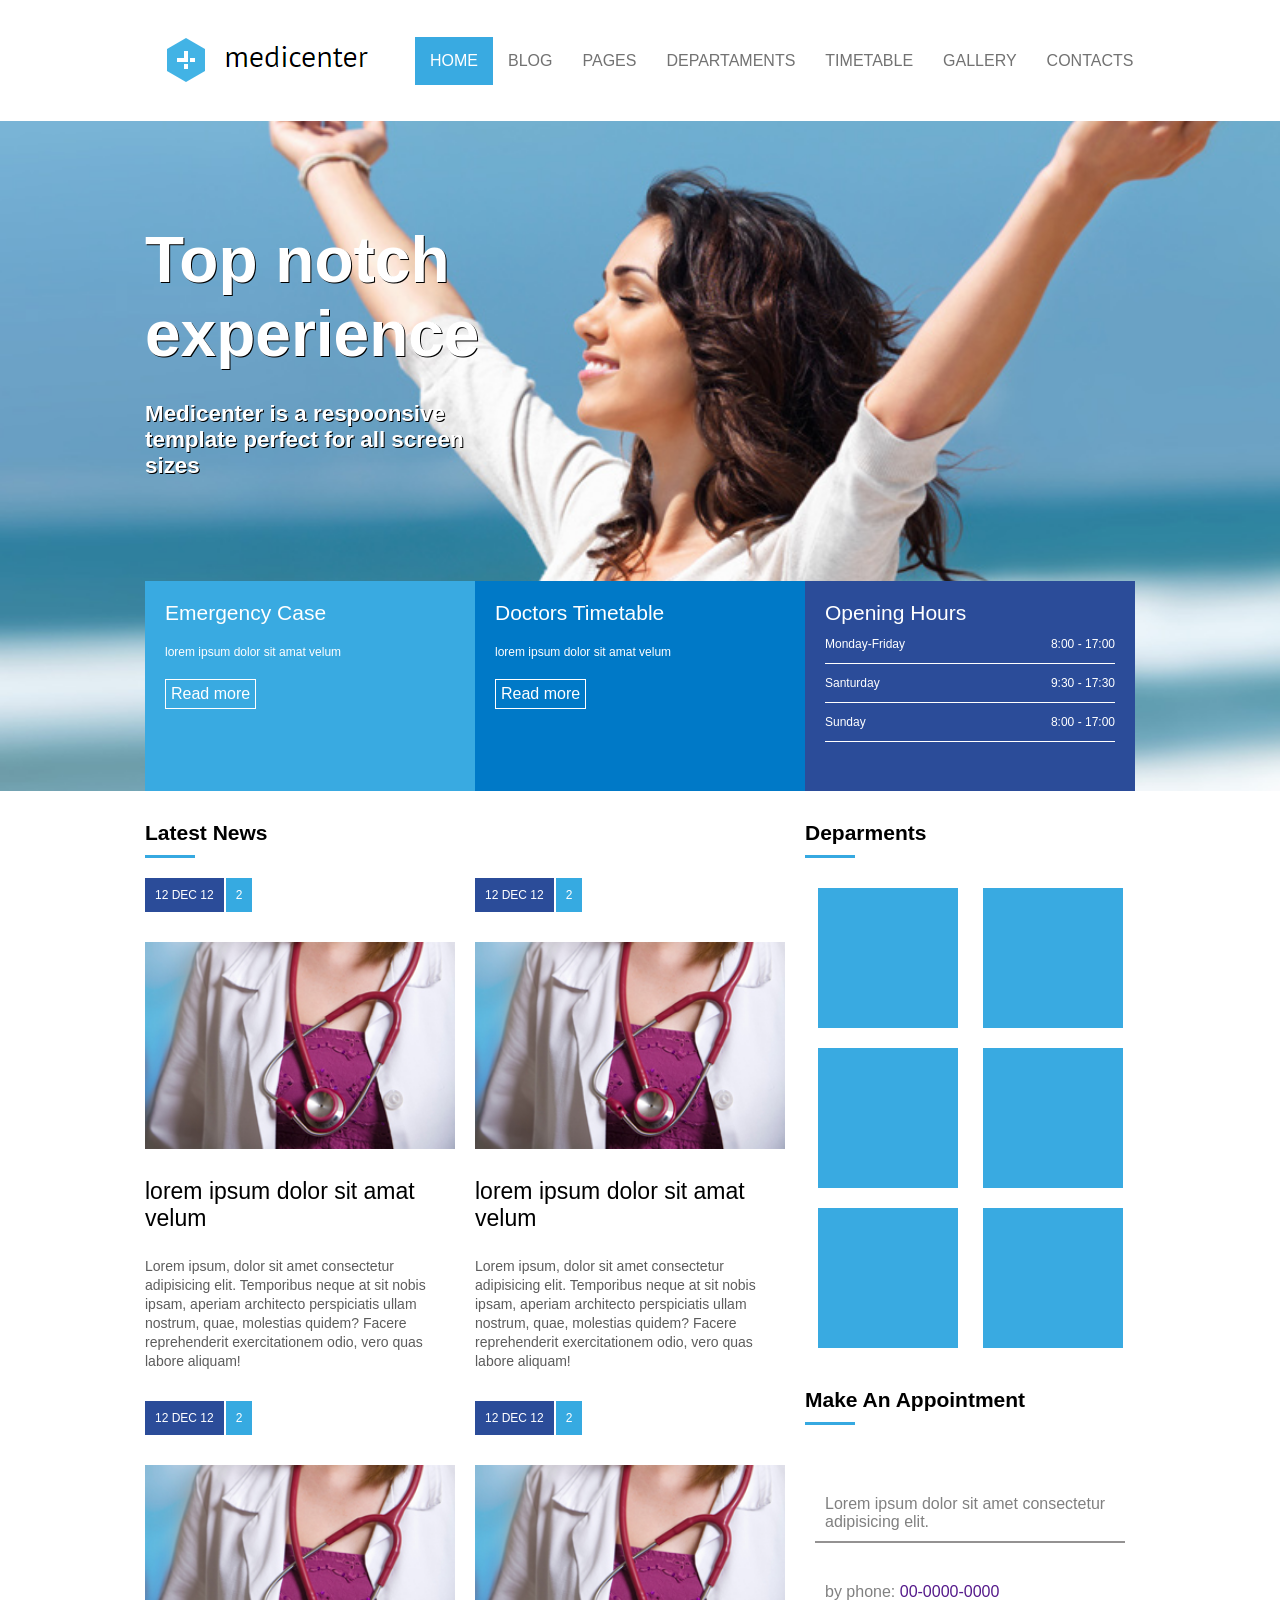
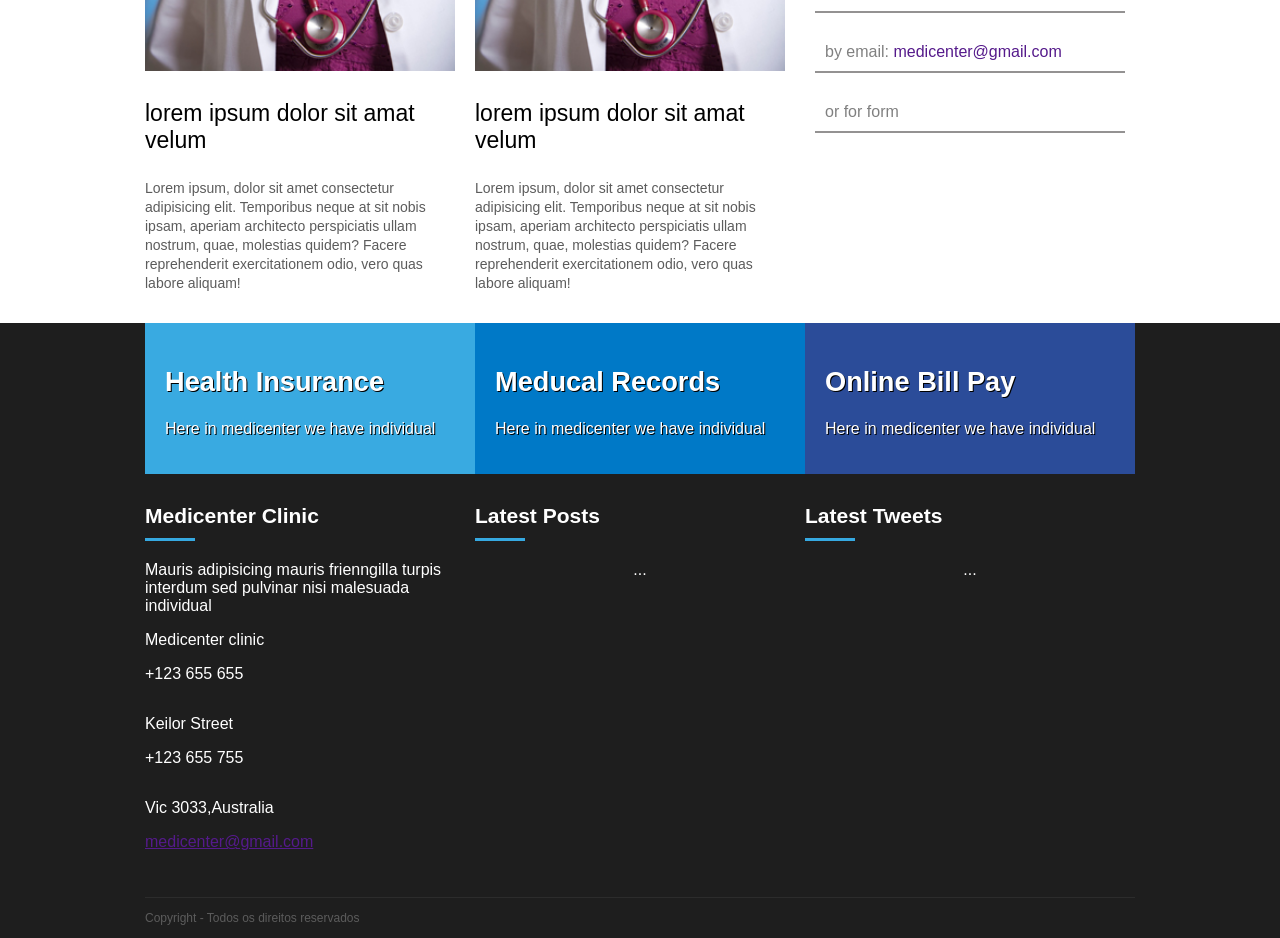
==== index.html @ bafdeab5 "att" ====
<!DOCTYPE html>
<html lang="pt_BR">
<head>
    <meta charset="UTF-8">
    <meta http-equiv="X-UA-Compatible" content="IE=edge">
    <meta name="viewport" content="width=device-width, initial-scale=1.0">
    <title>Pagína Inicial</title>
    <link rel="stylesheet" href="assets/css/template.css">
</head>
<body>
    <header>
        <div class="container">
            <div class="logo">
                <a href=""></a> <img src="assets/imagens/logo.png" alt="">
            </div>
            <div class="menu">
                <nav>
                    <ul>
                        <li class="active" ><a href="">Home</a></li>
                        <li><a href="">Blog</a></li>
                        <li><a href="">Pages</a></li>
                        <li><a href="">Departaments</a></li>
                        <li><a href="">TimeTable</a></li>
                        <li><a href="">Gallery</a></li>
                        <li><a href="">Contacts</a></li>
                    </ul>
                </nav>
            </div>
        </div>
    </header>

    <section id="banner" >
        <div class="container column">
            <div class="banner_headline">
                <h2>Top notch experience</h2>
                <h3>Medicenter is a respoonsive template perfect for all screen sizes</h3>
            </div>
            <div class="banner_options" >
                <div class="banner1">
                    <div class="banner_title">Emergency Case</div>
                    <div class="banner_desc">lorem ipsum dolor sit amat velum
                    </div>
                    <a href="#">Read more</a>
                </div>
                <div class="banner2">
                    <div class="banner_title">Doctors Timetable</div>
                    <div class="banner_desc">lorem ipsum dolor sit amat velum
                    </div>
                    <a href="#">Read more</a>
                </div>
                <div class="banner3">
                    <div class="banner_title">Opening Hours</div>
                        <div class="desc_semana">
                            <p>Monday-Friday</p>
                            <p>8:00 - 17:00</p>
                        </div>
                        <div class="desc_semana">
                            <p>Santurday</p>
                            <p>9:30 - 17:30</p>
                        </div>
                        <div class="desc_semana">
                            <p>Sunday</p>
                            <p>8:00 - 17:00</p>
                        </div>                  
                </div>
            </div>
        </div>
    </section>
    <section id="geral">
        <div class="container">
            <section>                
                <div class="widget">
                    <div class="widget_title">
                        <div class="widget_title_text">Latest News</div>
                        <div class="widget_title_bar"></div>
                    </div>
                    <div class="widget_body flex">                        
                        <article>
                            <a href="">
                            <div class="news_data">
                                <div class="news_posted_at">12 DEC 12</div>
                                <div class="news_comments">2</div>
                            </div>
                            <div class="news_thumbnail">
                                <img src="assets/imagens/image_05-2-285x190.jpg" alt="doutor">
                            </div>
                            <div class="news_title">
                                lorem ipsum dolor sit amat velum
                            </div>
                            <div class="news_resume">
                                Lorem ipsum, dolor sit amet consectetur adipisicing elit. Temporibus neque at sit nobis ipsam, aperiam architecto perspiciatis ullam nostrum, quae, molestias quidem? Facere reprehenderit exercitationem odio, vero quas labore aliquam!
                            </div>
                        </a>
                        </article>

                        <article>
                            <a href="">
                            <div class="news_data">
                                <div class="news_posted_at">12 DEC 12</div>
                                <div class="news_comments">2</div>
                            </div>
                            <div class="news_thumbnail">
                                <img src="assets/imagens/image_05-2-285x190.jpg" alt="doutor">
                            </div>
                            <div class="news_title">
                                lorem ipsum dolor sit amat velum
                            </div>
                            <div class="news_resume">
                                Lorem ipsum, dolor sit amet consectetur adipisicing elit. Temporibus neque at sit nobis ipsam, aperiam architecto perspiciatis ullam nostrum, quae, molestias quidem? Facere reprehenderit exercitationem odio, vero quas labore aliquam!
                            </div>
                        </a>
                        </article>

                        <article>
                            <a href="">
                            <div class="news_data">
                                <div class="news_posted_at">12 DEC 12</div>
                                <div class="news_comments">2</div>
                            </div>
                            <div class="news_thumbnail">
                                <img src="assets/imagens/image_05-2-285x190.jpg" alt="doutor">
                            </div>
                            <div class="news_title">
                                lorem ipsum dolor sit amat velum
                            </div>
                            <div class="news_resume">
                                Lorem ipsum, dolor sit amet consectetur adipisicing elit. Temporibus neque at sit nobis ipsam, aperiam architecto perspiciatis ullam nostrum, quae, molestias quidem? Facere reprehenderit exercitationem odio, vero quas labore aliquam!
                            </div>
                        </a>
                        </article>

                        <article>
                            <a href="">
                            <div class="news_data">
                                <div class="news_posted_at">12 DEC 12</div>
                                <div class="news_comments">2</div>
                            </div>
                            <div class="news_thumbnail">
                                <img src="assets/imagens/image_05-2-285x190.jpg" alt="doutor">
                            </div>
                            <div class="news_title">
                                lorem ipsum dolor sit amat velum
                            </div>
                            <div class="news_resume">
                                Lorem ipsum, dolor sit amet consectetur adipisicing elit. Temporibus neque at sit nobis ipsam, aperiam architecto perspiciatis ullam nostrum, quae, molestias quidem? Facere reprehenderit exercitationem odio, vero quas labore aliquam!
                            </div>
                        </a>
                        </article>
                    </div>
                </div>
            </section>
            <aside>
                <div class="widget">
                    <div class="widget_title">
                        <div class="widget_title_text">Deparments</div>
                        <div class="widget_title_bar"></div>
                    </div>
                    <div class="widget_body">
                        <div class="departaments_desc" ></div>
                        <div class="departaments_desc" ></div>
                        <div class="departaments_desc" ></div>
                        <div class="departaments_desc" ></div>
                        <div class="departaments_desc" ></div>
                        <div class="departaments_desc" ></div>
                    </div>
                </div>
                <div class="widget">
                    <div class="widget_title">
                        <div class="widget_title_text">Make An Appointment</div>
                        <div class="widget_title_bar"></div>
                    </div>
                    <div class="widget_body flexapponitment">
                        <div class="resume_appontment">
                            Lorem ipsum dolor sit amet consectetur adipisicing elit. 
                        </div>
                        <div class="phone">by phone: <a href="">00-0000-0000</a> </div>
                        <div class="email">by email: <a href="">medicenter@gmail.com</a> </div>
                        <div class="form">or for form</div>
                    </div>
                </div>
            </aside>
        </div>
    </section>
    <footer>
        <div class="container flexcoloumn">
            <div class="footer_menu">
                <div class="fm_1">
                    <h2>Health Insurance</h2>
                    <p>Here in medicenter we have individual</p>
                </div>
                <div class="fm_2">
                    <h2>Meducal Records</h2>
                    <p>Here in medicenter we have individual</p>
                </div>
                <div class="fm_3">
                    <h2>Online Bill Pay</h2>
                    <p>Here in medicenter we have individual</p>
                </div>
            </div>
            
            <div class="footer_area">
                <div class="footer_areaitem">
                    <div class="widget">
                        <div class="widget_title">
                            <div class="widget_title_text">Medicenter Clinic</div>
                            <div class="widget_title_bar"></div>
                        </div>
                        <div class="widget_body xd ">
                           <div class="desc_clinic0" >
                                Mauris adipisicing mauris frienngilla turpis interdum sed pulvinar nisi malesuada individual
                           </div>

                           <div class="desc_clinic" >
                                <p>Medicenter clinic</p> 
                                <p>+123 655 655</p>
                           </div>
                           <div class="desc_clinic" >
                                <p>Keilor Street</p>
                                <p>+123 655 755</p>
                           </div>
                           <div class="desc_clinic" >
                                <p>Vic 3033,Australia</p>
                                <p><a href="">medicenter@gmail.com</a></p>
                           </div>
                        </div>
                    </div>
                </div>
                <div class="footer_areaitem">
                    <div class="widget">
                        <div class="widget_title">
                            <div class="widget_title_text">Latest  Posts</div>
                            <div class="widget_title_bar"></div>
                        </div>
                        <div class="widget_body">
                            ...
                        </div>
                    </div>
                </div>
                <div class="footer_areaitem">
                    <div class="widget">
                        <div class="widget_title">
                            <div class="widget_title_text">Latest Tweets</div>
                            <div class="widget_title_bar"></div>
                        </div>
                        <div class="widget_body">
                            ...
                        </div>
                    </div>
                </div>
            </div>
            <div class="footer_copy">
                Copyright - Todos os direitos reservados
            </div>
        </div>
    </footer>




</body>
</html>
---- assets/css/template.css ----
*{
    font-family: arial;
}
body {
    margin: 0;
    padding: 0;
    /* background-color: rgb(161, 199, 189); */
    /* padding-bottom: 300px; */
}
header {
    display: flex;
    height: 121px;
    justify-content: center;
}
.container {
    display: flex;
    justify-content: space-between;
    width: 990px;
}
.logo{
    display: flex;
    align-items: center;
}
.menu {
    display: flex;
    align-items: center;
}
nav ul, nav li {
    list-style: none;
    margin: 0;
    padding: 0;
}
nav ul {
    display: flex;
}
nav a {
    display: block;
    padding: 15px;
    text-decoration: none;
    text-transform: uppercase;
    color: #727272;
    font-family: arial;
}
nav .active a, 
nav a:hover {
    background-color: #39aae1;
    color:#ffffff;
}
#banner {
    display: flex;
    justify-content: center;
    background-image: url(../imagens/banner.jpg);
    background-position: center;
    background-size: cover;
    height: 670px;
}
.column {
    flex-direction: column;
}
.banner_headline{
    flex: 1;
    display: flex;
    flex-direction: column;
    justify-content: center;
/* background-color: red; */
}
.banner_headline h2 {
    color: #ffffff;
    font-size: 4rem;
    text-shadow: 1px 1px 0px #000000;
    margin: 0;
    padding: 0;
    max-width: 350px; 
}
.banner_headline h3 {
    color: #ffffff;
    font-size: 1.4rem;
    text-shadow: 1px 1px 0px #000000;
    margin: 0;
    padding: 0;
    max-width: 350px;
    margin-top: 30px;
}
.banner_options{
    display: flex;
    height: 210px;
    /* background-color: green; */
}
.banner1,
.banner2,
.banner3{
    flex: 1;
    color: #ffffff;
    padding: 20px;
}
.banner1{
background-color: #39aae1;
}
.banner2{
background-color: #0079c7;
}
.banner3{
background-color: #2b4c99;
}
.banner_title{
    font-size: 21px;
}
.banner_desc{
    font-size: 12px;
    margin-top: 20px;
    margin-bottom: 20px;
}
.banner_options a {
    display: inline-block;
    border: 1px solid #ffffff;
    padding: 5px;
    color: #ffffff;
    font-size: 13;
    text-decoration: none;
}
.desc_semana {
    font-size: 12px;
    display: flex;
    justify-content: space-between;
    border-bottom: 1px solid #ffff;
}
#geral {
    display: flex;
    justify-content: center;
}
#geral section{
    flex: 2;
}
#geral aside{
    flex: 1;
}
.widget_title{
    margin-top: 30px;
    margin-bottom: 20px;
}
.widget_title_text{
    color: #000000;
    font-size: 21px;
    font-weight: bold;
}
.widget_title_bar{
   width: 50px;
   height: 3px;
   background-color: #36a9e1;
   margin-top: 10px;
}
.flex {
    display: flex;
    flex-wrap: wrap;
}
article {
    flex: 1;
    min-width: 300px;
    margin-right: 20px;
}
article a {
    text-decoration: none;
}
article .news_data{
    display: flex;
}
article .news_posted_at {
    background-color: #2b4c99;
    color: #ffffff;
    font-size: 12px;
    padding: 10px;
    margin-right: 2px;
}
article .news_comments {
    background-color: #36aae1;
    color: #ffffff;
    font-size: 12px;
    padding: 10px;
}
article .news_thumbnail{
    margin-top: 30px;
}
article .news_thumbnail img {
    width: 100%;
    height: auto;
}
article .news_title {
    margin-top: 25px;
    margin-bottom: 25px;
    color: #000000;
    font-size: 23px;
}
article .news_resume {
    color: #5c5c5c;
    line-height: 19px;
    font-size: 14px;
    margin-bottom: 30px;
}
.widget_body{
    display: flex;
    flex-wrap: wrap;
    justify-content: space-around;

}
.departaments_desc{
    width: 100px;
    height: 100px;
    background-color: #39aae1;
    padding: 20px;
    margin: 10px 10px 10px 10px;
}
.resume_appontment, .phone, .email, .form {
    border-bottom: 2px solid #949292;
    margin: 0 0 20px 0;
    padding: 10px;
}
.flexapponitment{
    flex-direction: column;
    font-size:1rem;
    color: #808080;
    padding: 10px;

}
.resume_appontment{
    margin: 30px 0;
}
aside a {
    text-decoration: none;
}
footer{
    background-color: #1e1e1e;
    display: flex;
    justify-content: center;
    
}
.footer_menu{
    display: flex;
    /* flex: 1; */
}
.fm_1, .fm_2, .fm_3 {
    flex: 1;
    color: #ffffff;
    padding: 20px;
 }
.fm_1{
    background-color: #39aae1;
 }
 .fm_2{
    background-color: #0079c7;
}
.fm_3{
    background-color: #2b4c99;
}
footer .footer_menu h2 {
    color: #ffffff;
    font-size:1.7rem;
    text-shadow: 1px 1px 0px #000000;
}
footer .footer_menu p {
    color: #ffffff;
    font-size: 1rem;
    text-shadow: 1px 1px 0px #000000;
}
.footer_area {
    display: flex;
    /* background-color: red; */
    color: #ffffff;
}
.footer_areaitem{
    flex: 1;
    color: #ffffff;
}
.flexcoloumn {
    flex-direction: column;
}
footer .widget_title_text{
color: #ffffff;
}
.footer_copy{
    border-top: 1px solid #2c2c2c;
    height: 40px;
    line-height: 40px;
    color: #5c5c5c;
    font-size: 12px;
    margin-top: 30px;
}



.xd {
    flex-direction: column;
    /* justify-content: space-between; */
}
desc.clinic{
    
}
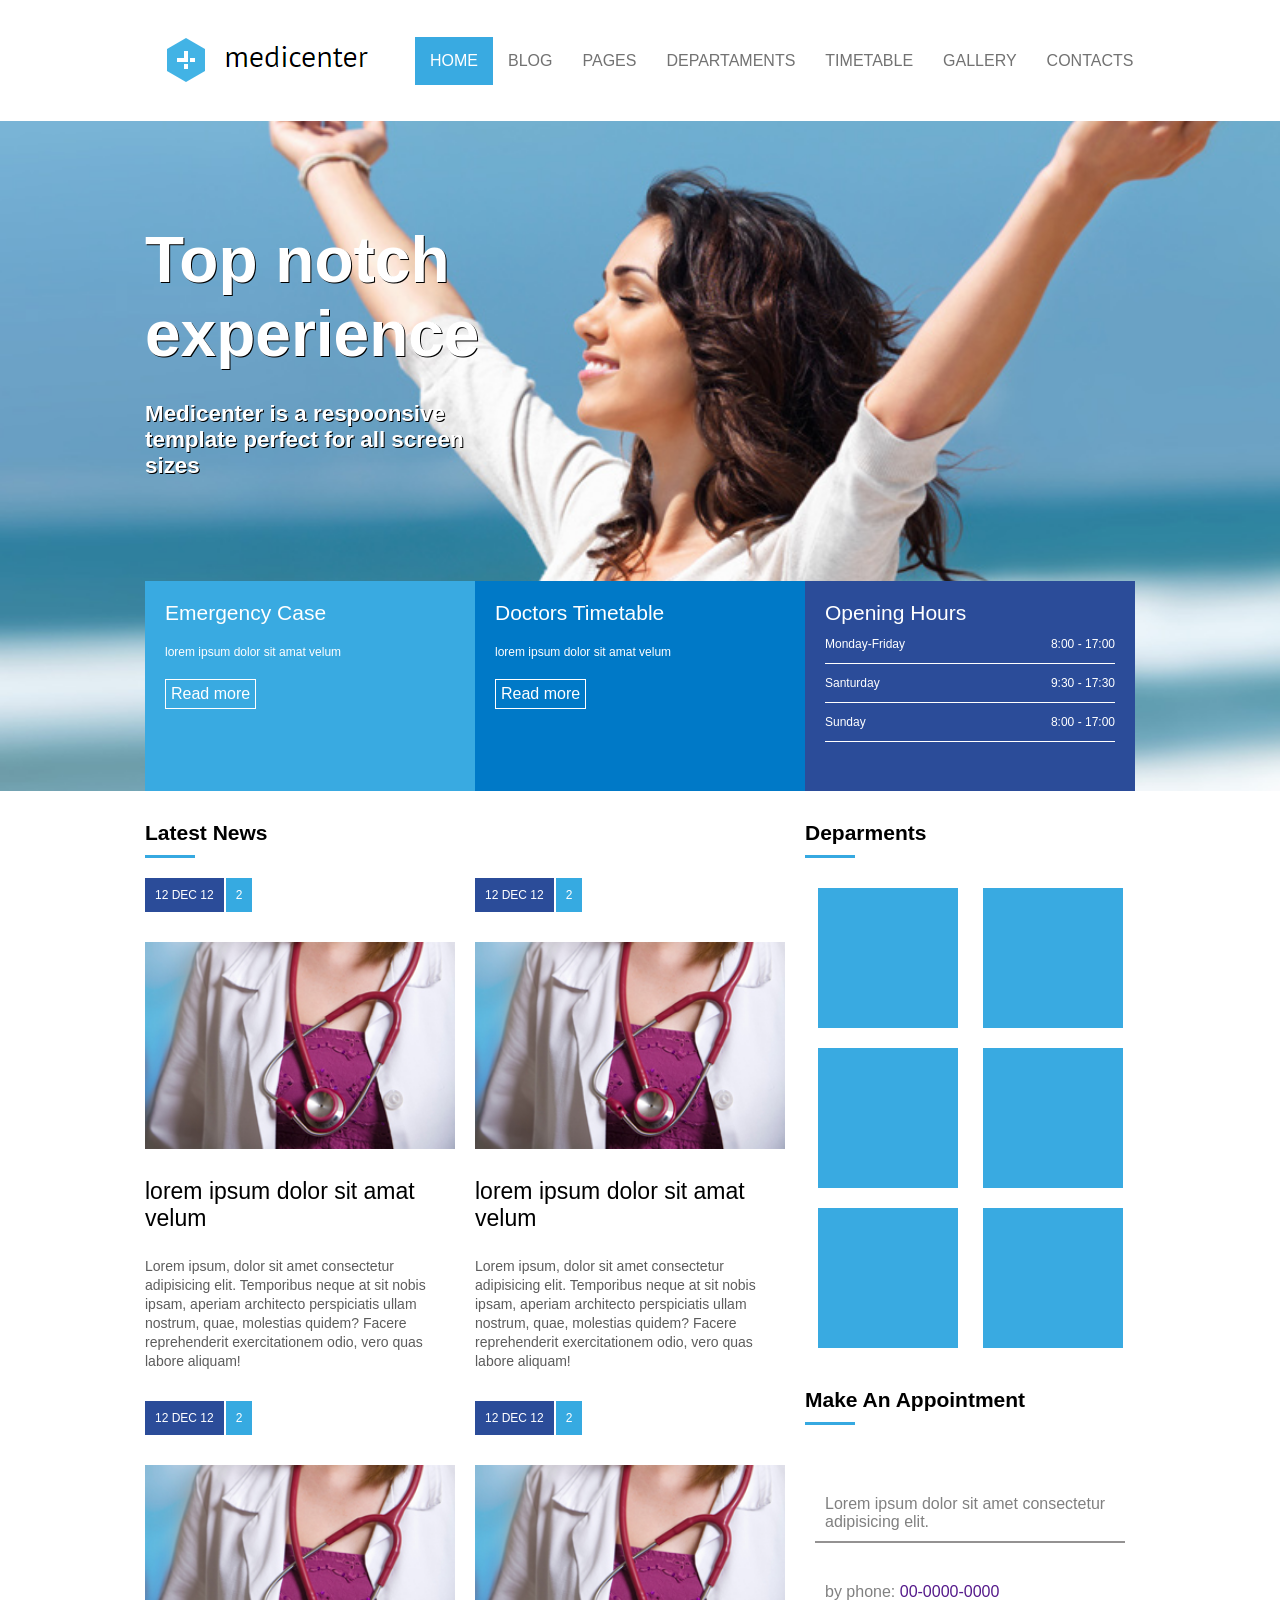
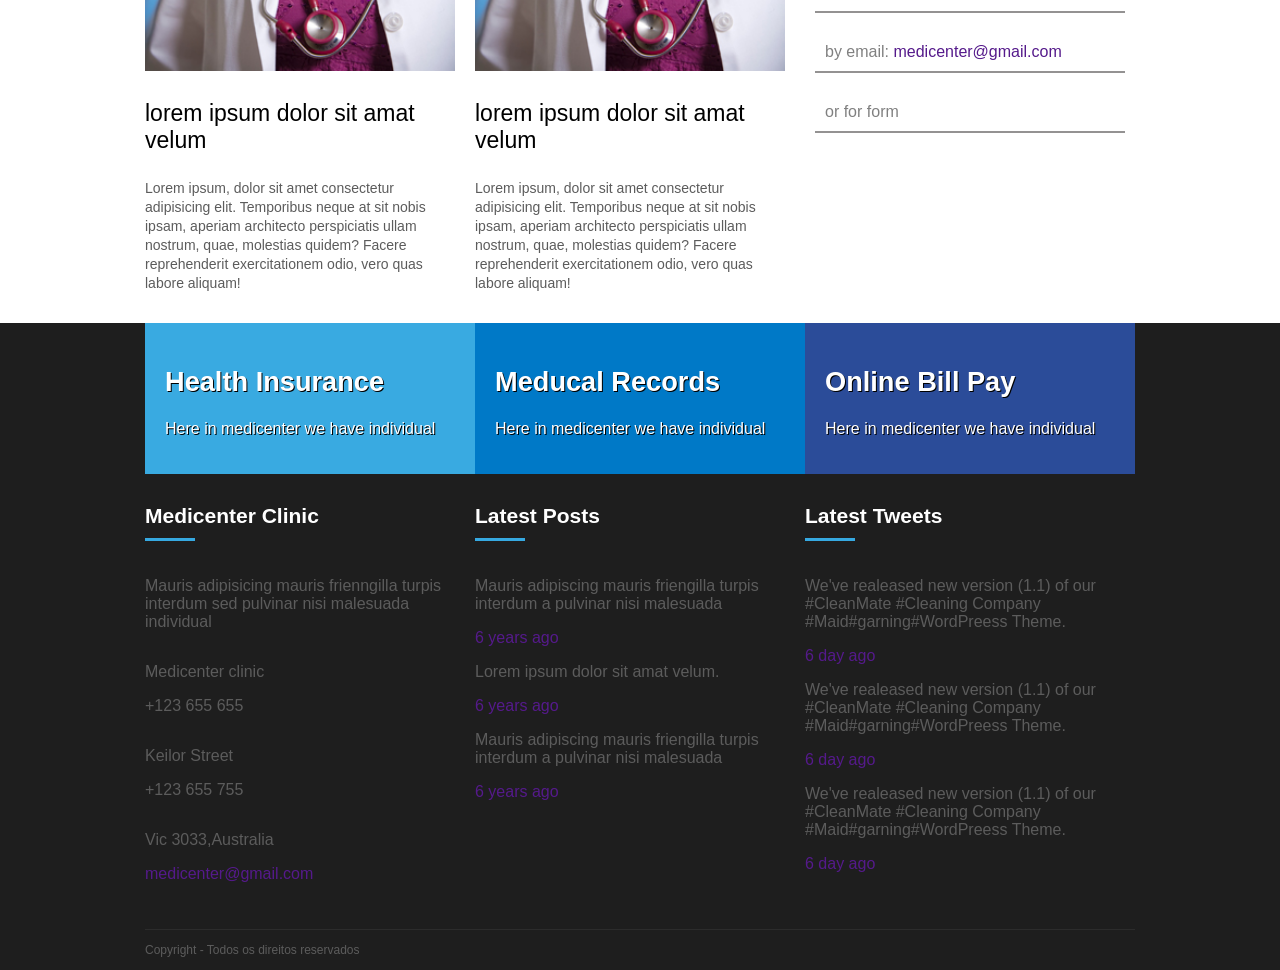
==== commit af97c126: "att" ====
--- a/index.html
+++ b/index.html
@@ -199,29 +199,28 @@
             </div>
             
             <div class="footer_area">
-                <div class="footer_areaitem">
+                <div class="footer_areaitem ">
                     <div class="widget">
                         <div class="widget_title">
                             <div class="widget_title_text">Medicenter Clinic</div>
                             <div class="widget_title_bar"></div>
                         </div>
-                        <div class="widget_body xd ">
-                           <div class="desc_clinic0" >
-                                Mauris adipisicing mauris frienngilla turpis interdum sed pulvinar nisi malesuada individual
-                           </div>
-
-                           <div class="desc_clinic" >
-                                <p>Medicenter clinic</p> 
-                                <p>+123 655 655</p>
-                           </div>
-                           <div class="desc_clinic" >
-                                <p>Keilor Street</p>
-                                <p>+123 655 755</p>
-                           </div>
-                           <div class="desc_clinic" >
-                                <p>Vic 3033,Australia</p>
-                                <p><a href="">medicenter@gmail.com</a></p>
-                           </div>
+                        <div class="widget_body  flexcoloumn">
+                           <div class="color" >
+                            <p>Mauris adipisicing mauris frienngilla turpis interdum sed pulvinar nisi malesuada individual</p>
+                           </div>                            
+                            <div class="color" >
+                                 <p>Medicenter clinic</p> 
+                                 <p>+123 655 655</p>
+                            </div>
+                            <div class="color " >
+                                 <p>Keilor Street</p>
+                                 <p>+123 655 755</p>
+                            </div>
+                            <div class="color " >
+                                 <p>Vic 3033,Australia</p>
+                                 <p><a href="">medicenter@gmail.com</a></p>
+                            </div>                         
                         </div>
                     </div>
                 </div>
@@ -231,8 +230,19 @@
                             <div class="widget_title_text">Latest  Posts</div>
                             <div class="widget_title_bar"></div>
                         </div>
-                        <div class="widget_body">
-                            ...
+                        <div class="widget_body flexcoloumn">
+                            <div class="color">
+                                <p>Mauris adipiscing mauris friengilla turpis interdum a pulvinar nisi malesuada</p>
+                                <a href="">6 years ago</a>
+                            </div>
+                            <div class="color">
+                                <p>Lorem ipsum dolor sit amat velum.</p>
+                                <a href="">6 years ago</a>
+                            </div>
+                            <div class="color">
+                                <p>Mauris adipiscing mauris friengilla turpis interdum a pulvinar nisi malesuada</p>
+                                <a href="">6 years ago</a>
+                            </div>
                         </div>
                     </div>
                 </div>
@@ -243,7 +253,18 @@
                             <div class="widget_title_bar"></div>
                         </div>
                         <div class="widget_body">
-                            ...
+                            <div class="color">
+                                <p>We've realeased new version (1.1) of our #CleanMate #Cleaning Company #Maid#garning#WordPreess Theme.</p>
+                                <a href="">6 day ago</a>
+                            </div>
+                            <div class="color">
+                                <p>We've realeased new version (1.1) of our #CleanMate #Cleaning Company #Maid#garning#WordPreess Theme.</p>
+                                <a href="">6 day ago</a>
+                            </div>
+                            <div class="color">
+                                <p>We've realeased new version (1.1) of our #CleanMate #Cleaning Company #Maid#garning#WordPreess Theme.</p>
+                                <a href="">6 day ago</a>
+                            </div>
                         </div>
                     </div>
                 </div>
--- a/assets/css/template.css
+++ b/assets/css/template.css
@@ -270,8 +270,9 @@
     flex: 1;
     color: #ffffff;
 }
-.flexcoloumn {
-    flex-direction: column;
+.flexcoloumn, a {
+    flex-direction: column;
+    text-decoration: none;
 }
 footer .widget_title_text{
 color: #ffffff;
@@ -284,13 +285,6 @@
     font-size: 12px;
     margin-top: 30px;
 }
-
-
-
-.xd {
-    flex-direction: column;
-    /* justify-content: space-between; */
-}
-desc.clinic{
-    
+.color p {
+    color: #5c5c5c;
 }
